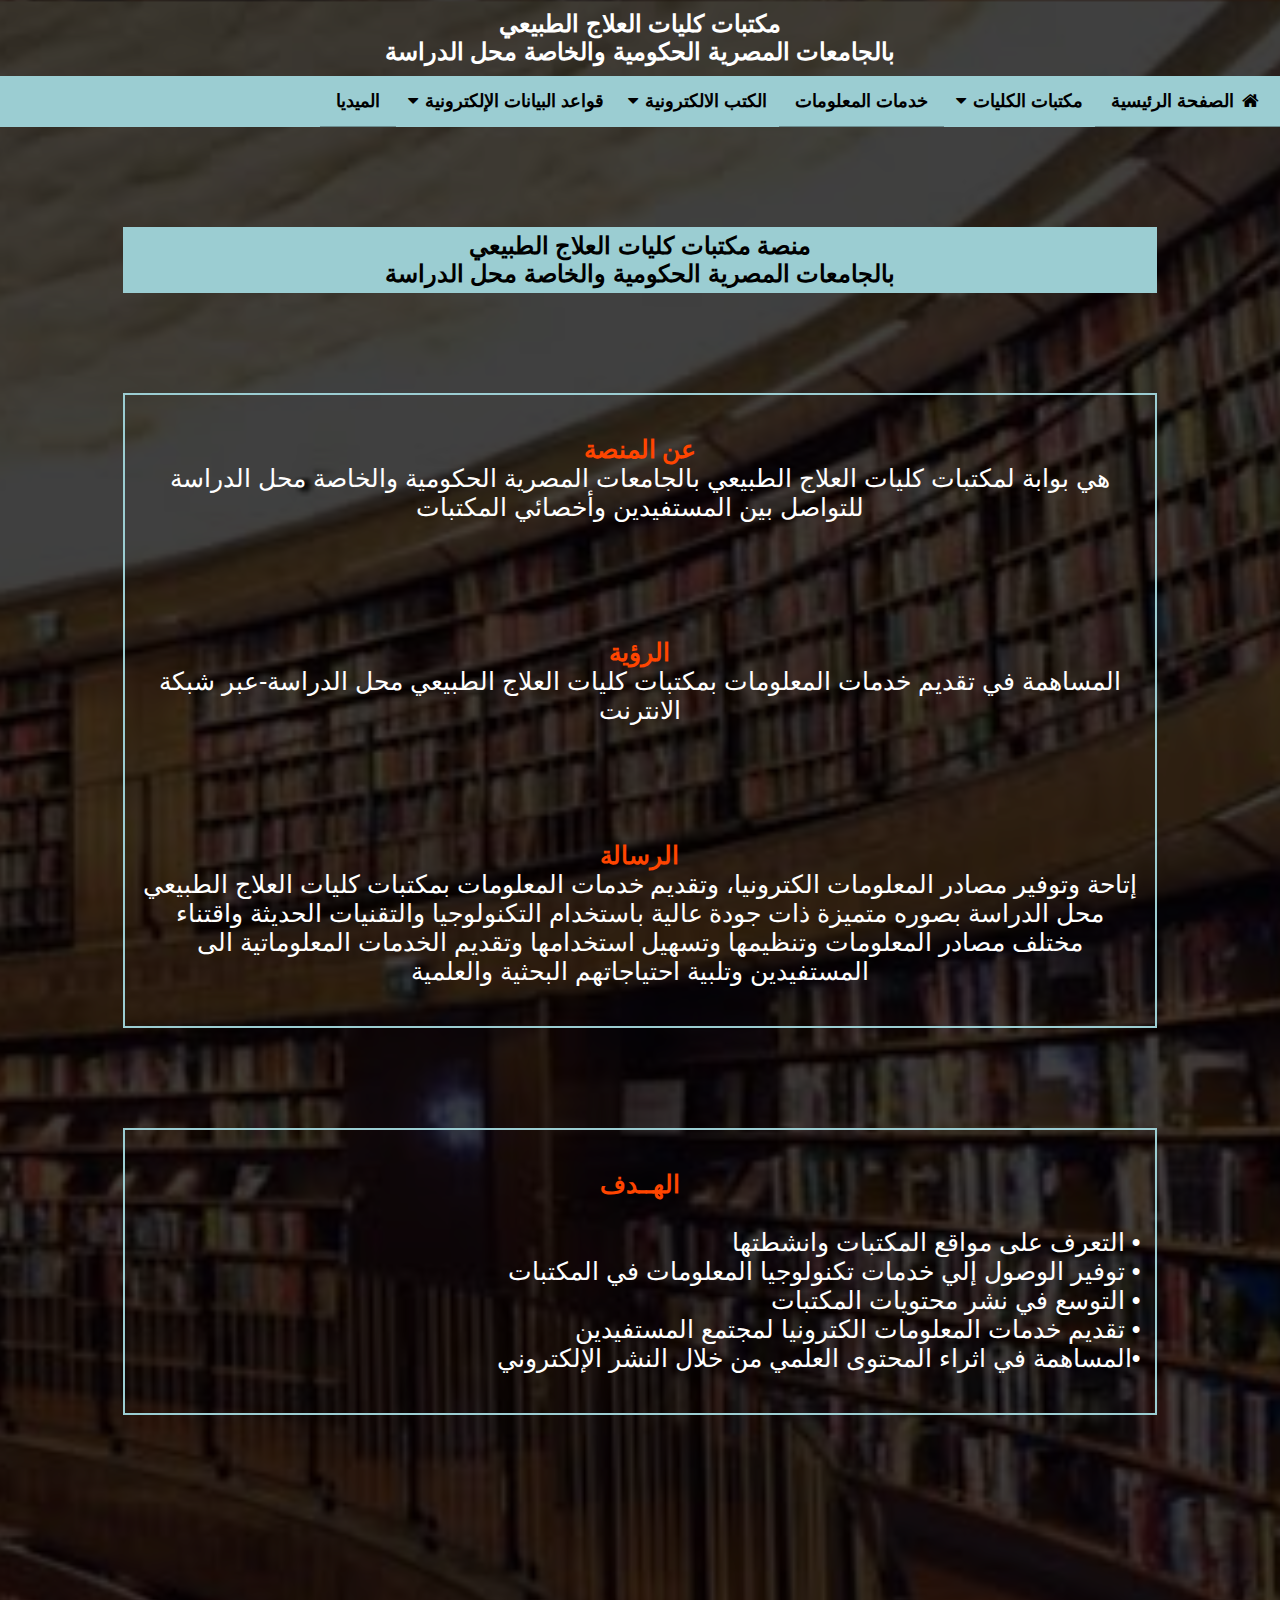
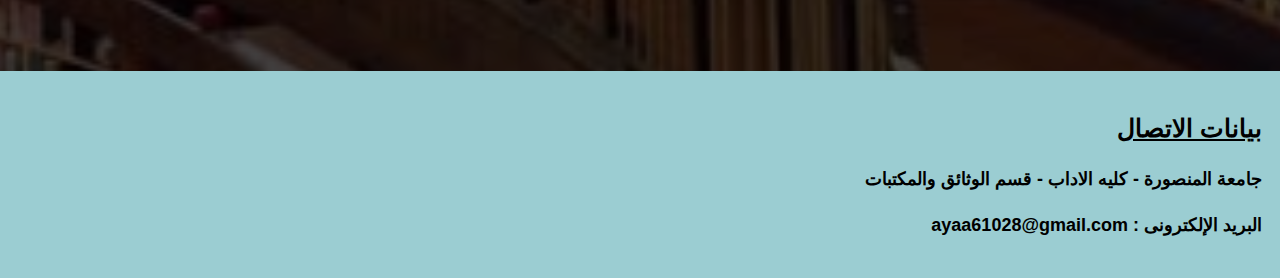
==== index.html @ 5f1841b7 "Add files via upload" ====
<!DOCTYPE html>
<html>
<head>
<meta charset="utf-8">
<meta name="viewport" content="width=device-width, initial-scale=1">
<title>Master Home</title>
<link rel="stylesheet" href="https://cdnjs.cloudflare.com/ajax/libs/font-awesome/4.7.0/css/font-awesome.min.css">
<link rel="stylesheet" href="https://cdnjs.cloudflare.com/ajax/libs/font-awesome/4.7.0/css/font-awesome.min.css">
<link rel="stylesheet" href="css/masterHome.css">
</head>



<body>



     


   
  
       <!--   bar 1  -->

       <center>
        <h2 class="msg_title">    مكتبات كليات العلاج الطبيعي 
            <br>
                بالجامعات المصرية الحكومية والخاصة محل الدراسة        </h2>
    </center>







         <!-- links icon bar  -->

         <div class="topnav" id="myTopnav">

          <a href="index.html" class="active"> الصفحة الرئيسية  <i class="fa fa-fw fa-home"></i> </a>


          
          <div class="dropdown">
            <button class="dropbtn">  <i class="fa fa-caret-down"></i> مكتبات الكليات
            </button>
            <div class="dropdown-content">
            <a href="http://lib.pt.cu.edu.eg/"> جامعة القاهرة   </a> 
            <a href="https://www.bsu.edu.eg/Content.aspx?section_id=4519&cat_id=22"> جامعة بنى سويف   </a> 
            <a href="https://kfs.edu.eg/pt/displaytopic.aspx?topic=58027"> جامعة كفرالشيخ   </a> 
            <a href="https://fpt.bu.edu.eg/index.php/library"> جامعة بنها   </a> 
            <a href="http://library.must.edu.eg/"> جامعة مصر للعلوم والتكنولوجيا   </a> 
            <a href="https://www.pua.edu.eg/%D9%83%D9%84%D9%8A%D8%A9-%D8%A7%D9%84%D8%B9%D9%84%D8%A7%D8%AC-%D8%A7%D9%84%D8%B7%D8%A8%D9%8A%D8%B9%D9%89/?lang=ar"> جامعة فاروس   </a> 
            <a href="https://physicaltherapy.deltauniv.edu.eg/AR/Page/library/index"> جامعة الدلتا للعلوم والتكنولوجيا   </a>
            <a href="https://www.dbse.co/universities/80542"> جامعة حورس   </a> 
            </div>
        </div>



          

        <a href="master2.html" class="active">   خدمات المعلومات   </a>

            



            <div class="dropdown">
                <button class="dropbtn">  <i class="fa fa-caret-down"></i>   الكتب الالكترونية
                </button>
                <div class="dropdown-content">
                <a href="http://mustopac.must.edu.eg/cgi-bin/koha/opac-detail.pl?biblionumber=30494&query_desc=kw%2Cwrdl%3A%20%D8%A7%D9%84%D8%B9%D9%84%D8%A7%D8%AC%20%D8%A7%D9%84%D8%B7%D8%A8%D9%8A%D8%B9%D9%89"> جامعة مصر </a> 
                <a href="http://www.eulc.edu.eg/eulc_v5/libraries/Start.aspx?fn=DrawInterFace&ScopeID=1.4.9"> إتحاد المكتبات  </a> 
                <a href="https://www.noor-book.com/en/"> مكتبة نور  </a> 
                </div>
            </div>


   




            <div class="dropdown">
              <button class="dropbtn">  <i class="fa fa-caret-down"></i>    قواعد البيانات الإلكترونية
              </button>
              <div class="dropdown-content">
              <a href="https://www.ekb.eg/ar/home"> بنك المعرفة المصرى  </a> 
              <a href="http://www.eulc.edu.eg/eulc_v5/libraries/Start.aspx?fn=DrawInterFace&ScopeID=1.4.9">  اتحاد المكتبات </a> 
              </div>
          </div>





            <a href="master3.html" class="active">  الميديا  </a>

  
        
  
          
  
  
  
          <a href="javascript:void(0);" style="font-size:15px;" class="icon" onclick="myFunction()">&#9776;</a>
  
      </div>
  
  
  
  
  
  
  
  

    


       <!-- content  -->




        <h2 class="solid"> <b>  منصة مكتبات كليات العلاج الطبيعي 
          <br>
          بالجامعات المصرية الحكومية والخاصة محل الدراسة  </b> </h2>




      


       <div class="page_contain">
        <p>
           <center>
          <span class="spn_orange"><b>عن المنصة </b></span>

          <br>
            هي بوابة لمكتبات كليات العلاج الطبيعي 
            بالجامعات المصرية الحكومية والخاصة محل الدراسة للتواصل بين المستفيدين وأخصائي المكتبات  
          </center>
                 
         <br><br><br><br>


          <center>
            <span class="spn_orange"><b>الرؤية</b></span>
          <br>
          المساهمة في تقديم خدمات المعلومات بمكتبات كليات العلاج الطبيعي محل الدراسة-عبر شبكة الانترنت
          </center>

          <br><br><br><br>
          <center>
            <span class="spn_orange"><b>الرسالة</b></span>
            <br>
            إتاحة وتوفير مصادر المعلومات الكترونيا، وتقديم خدمات المعلومات بمكتبات كليات  العلاج الطبيعي محل الدراسة بصوره متميزة ذات جودة عالية باستخدام التكنولوجيا والتقنيات الحديثة واقتناء مختلف مصادر المعلومات وتنظيمها وتسهيل استخدامها وتقديم الخدمات المعلوماتية الى المستفيدين وتلبية احتياجاتهم البحثية والعلمية
          </center>
          
          
          </p>
        </div>


        <div class="page_contain">
          <p>
        
            <center>
              <span class="spn_orange"><b>   الهــدف </b></span>
            </center>
  
              <br>
              التعرف على مواقع المكتبات وانشطتها •  <br>
              توفير الوصول إلي خدمات تكنولوجيا المعلومات في المكتبات • <br>
              التوسع في نشر محتويات المكتبات • <br>
              تقديم خدمات المعلومات الكترونيا لمجتمع المستفيدين • <br>
              المساهمة في اثراء المحتوى العلمي من خلال النشر الإلكتروني•
            
        
            </p>
          </div>
  







    


    <script>
        function myFunction() {
        var x = document.getElementById("myTopnav");
        if (x.className === "topnav") {
            x.className += " responsive";
        } else {
            x.className = "topnav";
        }
        }
    </script>








            <!-- second dropdown script -->


            <script>
              var dropdown = document.getElementsByClassName("dropdown-btn");
              var i;
              
              for (i = 0; i < dropdown.length; i++) {
                dropdown[i].addEventListener("click", function() {
                  this.classList.toggle("active");
                  var dropdownContent = this.nextElementSibling;
                  if (dropdownContent.style.display === "block") {
                    dropdownContent.style.display = "none";
                  } else {
                    dropdownContent.style.display = "block";
                  }
                });
              }
          </script>
      
      
      
       
      
      
      
      
      
      
      
      
          <footer>
              <div class="row primary">


<div style="float: right; text-align: right;">
              
  <h3> <u> بيانات الاتصال</u></h3>

  <h4>جامعة المنصورة - كليه الاداب - قسم الوثائق والمكتبات</h4>
  <h4> ayaa61028@gmail.com : البريد الإلكترونى </h4>

</div>
      

      
      
          </footer>
      
      
      
      </body>
      </html>
---- css/masterHome.css ----
body {
  margin: 0;
  font-family: Arial;
  background-image: linear-gradient(rgba(0,0,0,0.75),rgba(0,0,0,0.75)),url(../images/test_lib.jpeg);
  background-size: cover;
  background-position: center;
}







      /* nav bar 1  */

      .navbar1 {
        height: 9vh;
        background: #fff;
        margin: auto;
        padding: 15px;
        display: flex;
        align-items: center;
        justify-content: space-between;
    }

      .msg_title{
        margin: 10px;
        text-align: center;
        color: white;
      }


      .logo1 {
        max-height: 80px;
        max-width: 100%;
        vertical-align: middle;
        margin: 0 15px;
    }



    




.topnav {
  overflow: hidden;
  background-color: #9BCDD2;
}

.topnav a {
  float: right;
  display: block;
  color: black;
  text-align: center;
  padding: 14px 16px;
  text-decoration: none;
  font-size: 18px;
  font-weight: 600;
}
/* 
.active {
  background-color: black;
} */

.topnav .icon {
  display: none;
}


.dropdown {
  float: right;
  overflow: hidden;
}

.dropdown .dropbtn {
  font-size: 18px;   
  font-weight: 600; 
  border: none;
  outline: none;
  color: black;
  padding: 14px 12px;
  background-color: inherit;
  font-family: inherit;
  margin: 0;
}



.dropdown-content {
  display: none;
  position: absolute;
  background-color: #9BCDD2;
  min-width: 250px;
  box-shadow: 0px 8px 16px 0px rgba(0,0,0,0.2);
  z-index: 1;
}




.dropdown-content a {
  float: none;
  color: black;
  padding: 12px 16px;
  text-decoration: none;
  display: block;
  text-align: right;
}

.outside_list{
  right: 50px;
}


.wide_list1 , .wide_list2{
  display: inline-block;
  margin-inline: 10px;
  float: right;
}

.list_title{
  text-align: right;
  color: orangered;
}

.topnav a:hover, .dropdown:hover .dropbtn  ,  .dropdown-content a:hover  {
  color: orangered;
}




.dropdown:hover .dropdown-content {
  display: block;
}




.topnav input[type=text] {
    float: right;
    padding: 6px;
    margin-top: 8px;
    margin-right: 16px;
    border: none;
    font-size: 17px;
}





.fa-angle-right {
  float: right;
}

.down {
  float: right;
}


.fa {
  margin-right: 2px;
}





.topnav a {
  border-bottom: 1px solid rgba(0, 0, 0, 0.3);
}


.mysecond_dropdown a {
  text-align: center;
  background-color: powderblue;
  color: black;
}


.mysecond_dropdown a:hover {
  color: orangered;
}



.dropdown-container {
  display: none;
}












 /*  content  */


 a.no_data{
  color: #9BCDD2
 }

 .qr_logo{
  width: 60%;
  height: 80%;
 }

 .solid {
  border-style: solid white;
  background-color: #9BCDD2;
  width: 80%;
  text-align: center;
  padding: 5px;
  color: black;
  margin: 100px auto;
}



.solidd{
  border-style: solid #9BCDD2;
  background-color: #9BCDD2;
  width: 80%;
  text-align: center;
  padding: 5px;
  color: white;
  margin: 20px auto;
}



.solidd2{
  text-align: left;
}



.page_contain , .page_contain2{
  border: 2px solid #9BCDD2;
  width: 78.2%;
  padding: 15px;
  color: white;
  font-size: 25px;
  text-align: right;
  margin: 10px auto 100px auto;
}



.page_contain2 li{
  list-style: none;
}



.contain_link{
  border: 2px solid powderblue;
  background-color: powderblue;
  padding: 5px;
  text-align: left;
  margin: 10px;
  }




.contain_link_center{
  border: 2px solid powderblue;
  background-color: powderblue;
  padding: 5px;
  text-align: center;
  margin: 10px;
  }




.contain_tab{
  margin-right: 60px;
}




.contain_tab2 li{
  margin-left: 30px;
  list-style: none;
}



.hplink a{
  color: blue;
}


.spn_orange{
  color: orangered;
}


.caption_image {
  width: 60%;
  height: 450px;
  display: block;
  margin: 50px auto 10px auto;
}

.caption_photo{
 border-style: solid powderblue;
 background-color: powderblue;
 width: 60%;
 text-align: center;
 padding: 5px;
 color: black;
 margin: 10px auto 50px auto;
}


.dr_image img {
  width: 400px;
  height: 400px;
  display: block;
  margin: 50px auto;
 }





 .PEO_image img {
  width: 750px;
  height: 450px;
  display: block;
  margin: 50px auto;
 }




 .curr_image img {
  width: 90%;
  height: auto;
  display: block;
  margin: 50px auto;
 }





 
  
.training_image img {
  width: 500px;
  height: 450px;
  display: block;
  margin: 50px auto;
 }

 
 .training2_image img {
  width: 250px;
  height: 250px;
 }
 
 


.photo-table{
  width: 50%;
  margin: 10px auto;
}

.photo-table , .photo-table td {
  border:none;
  padding: 25px;
}










 
figure {
  border: 1px #cccccc solid;
  padding: 4px;
  margin:0px auto 80px auto;
  width: 50%;
}

.fig_img {
  width: 100%;
}

figcaption {
  color: black;
  background-color: gray;
  font-style: italic;
  padding: 2px;
  text-align: center;
}










  

/* <!-- image slider  --> */

        
.all_photos_labs img{
  width: 800px;
  height: 600px;
  margin: 0 100px;
}

.all_photos_labs {
margin: 80px 0px;
}

.mySlides , .mySlides2 , .mySlides3 , .mySlides4 ,
.mySlides5 , .mySlides6 , .mySlides7 , .mySlides8   {
  display: none;
}

img {
  vertical-align: middle
}


/* Slideshow container */
.slideshow-container , .slideshow-container2 , .slideshow-container3 ,
.slideshow-container4 , .slideshow-container5 , .slideshow-container6 ,
.slideshow-container7 , .slideshow-container8 {
  max-width: 1000px;
  position: relative;
  margin: auto;
}

/* Caption text */
.text , .text2 , .text3 , .text4 , .text5 ,
.text6 , .text7 , .text8 {
  color: #f2f2f2;
  font-size: 15px;
  padding: 8px 12px;
  position: absolute;
  bottom: 8px;
  width: 100%;
  text-align: center;
}



/* The dots/bullets/indicators */
.dot , .dot2 , .dot3 , .dot4 , .dot5 , .dot6 , .dot7 , .dot8 {
  height: 15px;
  width: 15px;
  margin: 0 2px;
  background-color: #bbb;
  border-radius: 50%;
  display: inline-block;
  transition: background-color 0.6s ease;

}

.active1 , .active2 , .active3 , .active4 , .active5 , 
.active6 , .active7 , .active8 {
  background-color: #9BCDD2;
}

/* Fading animation */
.fade {
  animation-name: fade;
  animation-duration: 1.5s;
}

@keyframes fade {
  from {opacity: .4} 
  to {opacity: 1}
}

/* On smaller screens, decrease text size */
@media only screen and (max-width: 300px) {
  .text {font-size: 11px}
}



/* <!-- image slider  -->  */












/* image slider 2  */

.mysec_all_photos_labs img{
  width: 100%;
}

.mysec_all_photos_labs {
margin: 50px 0px;
}



.mysec_mySlides {display: none}
img {vertical-align: middle;}

/* Slideshow container */
.mysec_slideshow-container {
  max-width: 1000px;
  position: relative;
  margin: auto;
}

/* Next & previous buttons */
.prev, .next {
  cursor: pointer;
  position: absolute;
  top: 50%;
  width: auto;
  padding: 16px;
  margin-top: -22px;
  color: white;
  font-weight: bold;
  font-size: 18px;
  transition: 0.6s ease;
  border-radius: 0 3px 3px 0;
  user-select: none;
}

/* Position the "next button" to the right */
.next {
  right: 0;
  border-radius: 3px 0 0 3px;
}

/* On hover, add a black background color with a little bit see-through */
.prev:hover, .next:hover {
  background-color: rgba(0,0,0,0.8);
}

/* Caption text */
.mysec_text {
  color: #f2f2f2;
  font-size: 15px;
  padding: 8px 12px;
  position: absolute;
  bottom: 8px;
  width: 100%;
  text-align: center;
}


/* The dots/bullets/indicators */
.mysec_dot {
  cursor: pointer;
  height: 15px;
  width: 15px;
  margin: 0 2px;
  background-color: #bbb;
  border-radius: 50%;
  display: inline-block;
  transition: background-color 0.6s ease;
}

.mysec_active, .mysec_dot:hover {
  background-color: #717171;
}

/* Fading animation */
.mysec_fade {
  animation-name: fade;
  animation-duration: 1.5s;
}

@keyframes mysec_fade {
  from {opacity: .4} 
  to {opacity: 1}
}

/* On smaller screens, decrease text size */
@media only screen and (max-width: 300px) {
  .prev, .next,.mysec_text {font-size: 11px}
}





/* image slider 2  */







 

/* tables */

/* curr tables  */


table{
  width: 95%;
  margin: 100px 30px;
}

table , th , td {
  border: 2px solid black;
  padding: 5px;
  text-align: center;
  border-collapse: collapse;
  
}


tr:nth-child(even) {
  background-color: powderblue;
}






.sos_table{
  width: 75%;
  margin: 100px auto;
}

.sos_table , .sos_table th , .sos_table td {
  border: 2px solid black;
  padding: 35px;
  text-align:center;
  border-collapse: collapse;
}







.any_table  {
  width: 80.7%;
  margin: 50px auto;
}

.any_table , .any_table th , .any_table td {
  border: 2px solid black;
  padding: 5px;
  text-align: center;
  border-collapse: collapse;
  
}






/* content  */






footer {
  background-color: #9BCDD2;
  color: black;
  font-size: 18px;
  margin-top: 20%;
}
footer * {
  font-family: "Poppins", sans-serif;
  box-sizing: border-box;
  border: none;
  outline: none;
}
.row {
  padding: 1em 1em;
}
.row.primary {
  display: grid;
  /* grid-template-columns: 2fr 1fr 1fr 2fr; */
  align-items: stretch;
}
.column {
  width: 100%;
  display: flex;
  flex-direction: column;
  padding: 0 2em;
  min-height: 15em;
  text-align: right;
  float: right;
}

h3 {
  width: 100%;
  color: black;
  font-size: 1.4em;
  white-space: nowrap;
}
ul {
  list-style: none;
  display: flex;
  flex-direction: column;
  padding: 0;
  margin: 0;
}
li:not(:first-child) {
  margin-top: 0.8em;
}
ul li a {
  /* color: #a7a7a7; */
  color: white;
  text-decoration: none;
}
ul li a:hover {
  /* color: #2a8ded; */
  color: cyan;
}
.about h4 {
  margin: 5px;
  margin-right: 20px ;
}
.about p {
  text-align: justify;
  line-height: 2;
  margin: 0;


}
input,
button {
  font-size: 1em;
  padding: 1em;
  width: 100%;
  border-radius: 5px;
  margin-bottom: 5px;
}
button {
  background-color: #c7940a;
  color: #ffffff;
}
div.social {
  display: flex;
  justify-content: space-around;
  font-size: 2.4em;
  flex-direction: row;
  margin-top: 0.5em;
}
.social i {
  color: #bac6d9;
}

.copyright {
  padding: 0.3em 1em;
  background-color: #9BCDD2;
  color: black;
}

.footer-menu{
  float: left;
  margin-top: 10px;
}

.footer-menu a{
  color: #cfd2d6;
  padding: 6px;
  text-decoration: none;
}
.footer-menu a:hover{
  color: #27bcda;
}
.copyright p {
  font-size: 0.9em;
  /* text-align: right; */
  text-align: center;
}


.wide_footer{
  width: 270px;
}


.about{
  padding: 0px;
  width: 400px;
}






@media screen and (max-width: 850px) {
  .row.primary {
    grid-template-columns: 1fr;
  }

}






        /* media  */





@media screen and (max-width: 600px) {

 
  .navbar1 {
    height: 25vh;
  }
  .topnav a:not(:first-child), .dropdown .dropbtn {
    display: none;
  }
  .topnav a.icon {
    float: right;
    display: block;
  }



  .topnav.responsive {position: relative;}
  .topnav.responsive .icon {
    position: absolute;
    right: 0;
    top: 0;
  }
  .topnav.responsive a {
    float: none;
    display: block;
    text-align: left;
  }
  .topnav.responsive .dropdown {float: none;}
  .topnav.responsive .dropdown-content {position: relative;}
  .topnav.responsive .dropdown .dropbtn {
    display: block;
    width: 100%;
    text-align: left;
  }



  
.dropdown-content {
  background-color: powderblue;
}


.dropdown-content a {
  color: black;
}

.dropdown-content a:hover  {
  color: orangered;
}





a.no_data{
  color: powderblue
 }


/* page content  */
  




.solid {
  margin-top: 100px;
}





.solidd{
  margin-top: 100px;
}



.page_contain{
  margin-top: 1px;
  width: 75%;
}




.dr_image img {
  width: 300px;
  height: 300px;
 }



 

.PEO_image img {
  width: 350px;
  height: 350px;
 }



 

 

 

figure {
  width: 80%;
}

.fig_img {
  width: 100%;
}




/* table photo coop training */


photo-table{
  width: auto;
}

.photo-table td{
  display: block;
}


.training_image img {
  width: 95%;
  margin: auto;
 }

 .train_image img{
  width: 95%;
  margin: auto;
 }




/* image slider  */

.all_photos_labs img{
  width: 80%;
  height: 400px;
  margin: 0 30px;
}

.text , .text2 , .text3 , .text4 , .text5 ,
    .text6 , .text7 , .text8 {
      width: 80%;
      margin: 0 20px;
    }








 /* tables */

 .sos_table{
  width: 95%;
 }








.outside_list{
  right: 0px;
}




footer{
  margin-top: 50%;
}


}
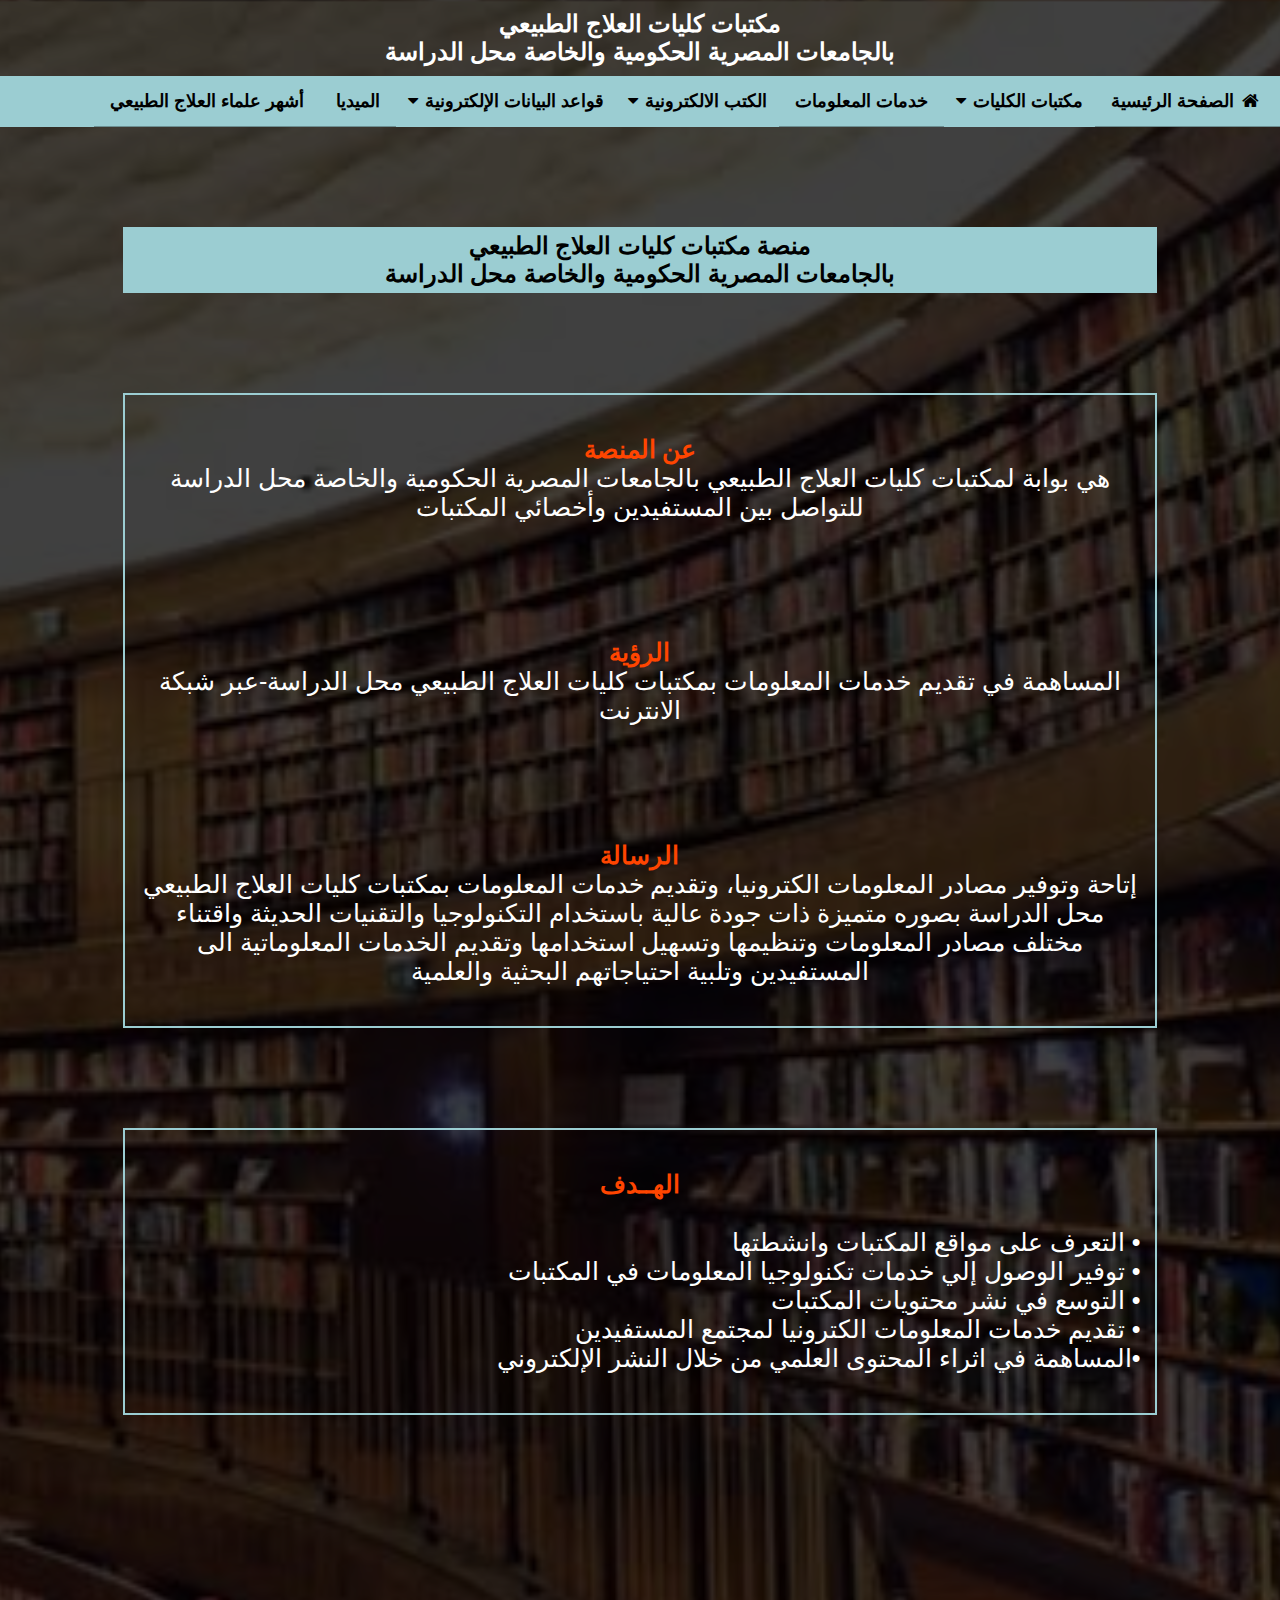
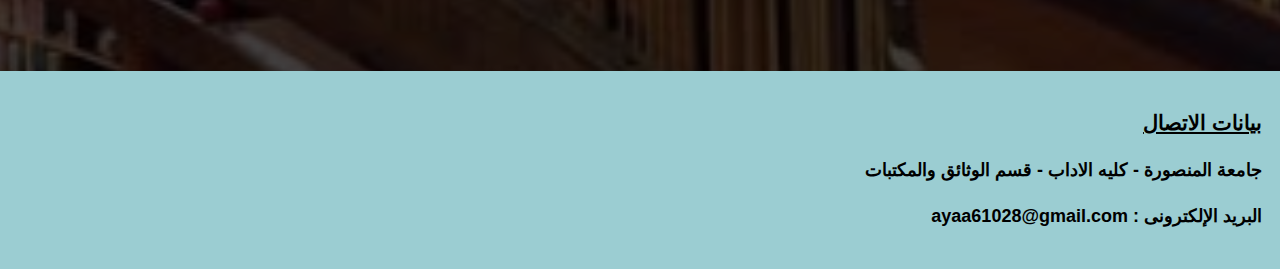
==== commit 7f7da609: "Add files via upload" ====
--- a/index.html
+++ b/index.html
@@ -4,7 +4,6 @@
 <meta charset="utf-8">
 <meta name="viewport" content="width=device-width, initial-scale=1">
 <title>Master Home</title>
-<link rel="stylesheet" href="https://cdnjs.cloudflare.com/ajax/libs/font-awesome/4.7.0/css/font-awesome.min.css">
 <link rel="stylesheet" href="https://cdnjs.cloudflare.com/ajax/libs/font-awesome/4.7.0/css/font-awesome.min.css">
 <link rel="stylesheet" href="css/masterHome.css">
 </head>
@@ -100,7 +99,7 @@
 
   
         
-  
+            <a href="master4.html" class="active">  أشهر علماء العلاج الطبيعي  </a>
           
   
   
--- a/css/masterHome.css
+++ b/css/masterHome.css
@@ -13,19 +13,6 @@
 
 
 
-
-      /* nav bar 1  */
-
-      .navbar1 {
-        height: 9vh;
-        background: #fff;
-        margin: auto;
-        padding: 15px;
-        display: flex;
-        align-items: center;
-        justify-content: space-between;
-    }
-
       .msg_title{
         margin: 10px;
         text-align: center;
@@ -33,14 +20,7 @@
       }
 
 
-      .logo1 {
-        max-height: 80px;
-        max-width: 100%;
-        vertical-align: middle;
-        margin: 0 15px;
-    }
-
-
+    
 
     
 
@@ -62,10 +42,6 @@
   font-size: 18px;
   font-weight: 600;
 }
-/* 
-.active {
-  background-color: black;
-} */
 
 .topnav .icon {
   display: none;
@@ -208,15 +184,6 @@
  /*  content  */
 
 
- a.no_data{
-  color: #9BCDD2
- }
-
- .qr_logo{
-  width: 60%;
-  height: 80%;
- }
-
  .solid {
   border-style: solid white;
   background-color: #9BCDD2;
@@ -229,25 +196,9 @@
 
 
 
-.solidd{
-  border-style: solid #9BCDD2;
-  background-color: #9BCDD2;
-  width: 80%;
-  text-align: center;
-  padding: 5px;
-  color: white;
-  margin: 20px auto;
-}
-
-
-
-.solidd2{
-  text-align: left;
-}
-
-
-
-.page_contain , .page_contain2{
+
+
+.page_contain {
   border: 2px solid #9BCDD2;
   width: 78.2%;
   padding: 15px;
@@ -259,437 +210,10 @@
 
 
 
-.page_contain2 li{
-  list-style: none;
-}
-
-
-
-.contain_link{
-  border: 2px solid powderblue;
-  background-color: powderblue;
-  padding: 5px;
-  text-align: left;
-  margin: 10px;
-  }
-
-
-
-
-.contain_link_center{
-  border: 2px solid powderblue;
-  background-color: powderblue;
-  padding: 5px;
-  text-align: center;
-  margin: 10px;
-  }
-
-
-
-
-.contain_tab{
-  margin-right: 60px;
-}
-
-
-
-
-.contain_tab2 li{
-  margin-left: 30px;
-  list-style: none;
-}
-
-
-
-.hplink a{
-  color: blue;
-}
-
 
 .spn_orange{
   color: orangered;
 }
-
-
-.caption_image {
-  width: 60%;
-  height: 450px;
-  display: block;
-  margin: 50px auto 10px auto;
-}
-
-.caption_photo{
- border-style: solid powderblue;
- background-color: powderblue;
- width: 60%;
- text-align: center;
- padding: 5px;
- color: black;
- margin: 10px auto 50px auto;
-}
-
-
-.dr_image img {
-  width: 400px;
-  height: 400px;
-  display: block;
-  margin: 50px auto;
- }
-
-
-
-
-
- .PEO_image img {
-  width: 750px;
-  height: 450px;
-  display: block;
-  margin: 50px auto;
- }
-
-
-
-
- .curr_image img {
-  width: 90%;
-  height: auto;
-  display: block;
-  margin: 50px auto;
- }
-
-
-
-
-
- 
-  
-.training_image img {
-  width: 500px;
-  height: 450px;
-  display: block;
-  margin: 50px auto;
- }
-
- 
- .training2_image img {
-  width: 250px;
-  height: 250px;
- }
- 
- 
-
-
-.photo-table{
-  width: 50%;
-  margin: 10px auto;
-}
-
-.photo-table , .photo-table td {
-  border:none;
-  padding: 25px;
-}
-
-
-
-
-
-
-
-
-
-
- 
-figure {
-  border: 1px #cccccc solid;
-  padding: 4px;
-  margin:0px auto 80px auto;
-  width: 50%;
-}
-
-.fig_img {
-  width: 100%;
-}
-
-figcaption {
-  color: black;
-  background-color: gray;
-  font-style: italic;
-  padding: 2px;
-  text-align: center;
-}
-
-
-
-
-
-
-
-
-
-
-  
-
-/* <!-- image slider  --> */
-
-        
-.all_photos_labs img{
-  width: 800px;
-  height: 600px;
-  margin: 0 100px;
-}
-
-.all_photos_labs {
-margin: 80px 0px;
-}
-
-.mySlides , .mySlides2 , .mySlides3 , .mySlides4 ,
-.mySlides5 , .mySlides6 , .mySlides7 , .mySlides8   {
-  display: none;
-}
-
-img {
-  vertical-align: middle
-}
-
-
-/* Slideshow container */
-.slideshow-container , .slideshow-container2 , .slideshow-container3 ,
-.slideshow-container4 , .slideshow-container5 , .slideshow-container6 ,
-.slideshow-container7 , .slideshow-container8 {
-  max-width: 1000px;
-  position: relative;
-  margin: auto;
-}
-
-/* Caption text */
-.text , .text2 , .text3 , .text4 , .text5 ,
-.text6 , .text7 , .text8 {
-  color: #f2f2f2;
-  font-size: 15px;
-  padding: 8px 12px;
-  position: absolute;
-  bottom: 8px;
-  width: 100%;
-  text-align: center;
-}
-
-
-
-/* The dots/bullets/indicators */
-.dot , .dot2 , .dot3 , .dot4 , .dot5 , .dot6 , .dot7 , .dot8 {
-  height: 15px;
-  width: 15px;
-  margin: 0 2px;
-  background-color: #bbb;
-  border-radius: 50%;
-  display: inline-block;
-  transition: background-color 0.6s ease;
-
-}
-
-.active1 , .active2 , .active3 , .active4 , .active5 , 
-.active6 , .active7 , .active8 {
-  background-color: #9BCDD2;
-}
-
-/* Fading animation */
-.fade {
-  animation-name: fade;
-  animation-duration: 1.5s;
-}
-
-@keyframes fade {
-  from {opacity: .4} 
-  to {opacity: 1}
-}
-
-/* On smaller screens, decrease text size */
-@media only screen and (max-width: 300px) {
-  .text {font-size: 11px}
-}
-
-
-
-/* <!-- image slider  -->  */
-
-
-
-
-
-
-
-
-
-
-
-
-/* image slider 2  */
-
-.mysec_all_photos_labs img{
-  width: 100%;
-}
-
-.mysec_all_photos_labs {
-margin: 50px 0px;
-}
-
-
-
-.mysec_mySlides {display: none}
-img {vertical-align: middle;}
-
-/* Slideshow container */
-.mysec_slideshow-container {
-  max-width: 1000px;
-  position: relative;
-  margin: auto;
-}
-
-/* Next & previous buttons */
-.prev, .next {
-  cursor: pointer;
-  position: absolute;
-  top: 50%;
-  width: auto;
-  padding: 16px;
-  margin-top: -22px;
-  color: white;
-  font-weight: bold;
-  font-size: 18px;
-  transition: 0.6s ease;
-  border-radius: 0 3px 3px 0;
-  user-select: none;
-}
-
-/* Position the "next button" to the right */
-.next {
-  right: 0;
-  border-radius: 3px 0 0 3px;
-}
-
-/* On hover, add a black background color with a little bit see-through */
-.prev:hover, .next:hover {
-  background-color: rgba(0,0,0,0.8);
-}
-
-/* Caption text */
-.mysec_text {
-  color: #f2f2f2;
-  font-size: 15px;
-  padding: 8px 12px;
-  position: absolute;
-  bottom: 8px;
-  width: 100%;
-  text-align: center;
-}
-
-
-/* The dots/bullets/indicators */
-.mysec_dot {
-  cursor: pointer;
-  height: 15px;
-  width: 15px;
-  margin: 0 2px;
-  background-color: #bbb;
-  border-radius: 50%;
-  display: inline-block;
-  transition: background-color 0.6s ease;
-}
-
-.mysec_active, .mysec_dot:hover {
-  background-color: #717171;
-}
-
-/* Fading animation */
-.mysec_fade {
-  animation-name: fade;
-  animation-duration: 1.5s;
-}
-
-@keyframes mysec_fade {
-  from {opacity: .4} 
-  to {opacity: 1}
-}
-
-/* On smaller screens, decrease text size */
-@media only screen and (max-width: 300px) {
-  .prev, .next,.mysec_text {font-size: 11px}
-}
-
-
-
-
-
-/* image slider 2  */
-
-
-
-
-
-
-
- 
-
-/* tables */
-
-/* curr tables  */
-
-
-table{
-  width: 95%;
-  margin: 100px 30px;
-}
-
-table , th , td {
-  border: 2px solid black;
-  padding: 5px;
-  text-align: center;
-  border-collapse: collapse;
-  
-}
-
-
-tr:nth-child(even) {
-  background-color: powderblue;
-}
-
-
-
-
-
-
-.sos_table{
-  width: 75%;
-  margin: 100px auto;
-}
-
-.sos_table , .sos_table th , .sos_table td {
-  border: 2px solid black;
-  padding: 35px;
-  text-align:center;
-  border-collapse: collapse;
-}
-
-
-
-
-
-
-
-.any_table  {
-  width: 80.7%;
-  margin: 50px auto;
-}
-
-.any_table , .any_table th , .any_table td {
-  border: 2px solid black;
-  padding: 5px;
-  text-align: center;
-  border-collapse: collapse;
-  
-}
-
-
 
 
 
@@ -721,110 +245,8 @@
   /* grid-template-columns: 2fr 1fr 1fr 2fr; */
   align-items: stretch;
 }
-.column {
-  width: 100%;
-  display: flex;
-  flex-direction: column;
-  padding: 0 2em;
-  min-height: 15em;
-  text-align: right;
-  float: right;
-}
-
-h3 {
-  width: 100%;
-  color: black;
-  font-size: 1.4em;
-  white-space: nowrap;
-}
-ul {
-  list-style: none;
-  display: flex;
-  flex-direction: column;
-  padding: 0;
-  margin: 0;
-}
-li:not(:first-child) {
-  margin-top: 0.8em;
-}
-ul li a {
-  /* color: #a7a7a7; */
-  color: white;
-  text-decoration: none;
-}
-ul li a:hover {
-  /* color: #2a8ded; */
-  color: cyan;
-}
-.about h4 {
-  margin: 5px;
-  margin-right: 20px ;
-}
-.about p {
-  text-align: justify;
-  line-height: 2;
-  margin: 0;
-
-
-}
-input,
-button {
-  font-size: 1em;
-  padding: 1em;
-  width: 100%;
-  border-radius: 5px;
-  margin-bottom: 5px;
-}
-button {
-  background-color: #c7940a;
-  color: #ffffff;
-}
-div.social {
-  display: flex;
-  justify-content: space-around;
-  font-size: 2.4em;
-  flex-direction: row;
-  margin-top: 0.5em;
-}
-.social i {
-  color: #bac6d9;
-}
-
-.copyright {
-  padding: 0.3em 1em;
-  background-color: #9BCDD2;
-  color: black;
-}
-
-.footer-menu{
-  float: left;
-  margin-top: 10px;
-}
-
-.footer-menu a{
-  color: #cfd2d6;
-  padding: 6px;
-  text-decoration: none;
-}
-.footer-menu a:hover{
-  color: #27bcda;
-}
-.copyright p {
-  font-size: 0.9em;
-  /* text-align: right; */
-  text-align: center;
-}
-
-
-.wide_footer{
-  width: 270px;
-}
-
-
-.about{
-  padding: 0px;
-  width: 400px;
-}
+
+
 
 
 
@@ -852,9 +274,6 @@
 @media screen and (max-width: 600px) {
 
  
-  .navbar1 {
-    height: 25vh;
-  }
   .topnav a:not(:first-child), .dropdown .dropbtn {
     display: none;
   }
@@ -904,11 +323,6 @@
 
 
 
-a.no_data{
-  color: powderblue
- }
-
-
 /* page content  */
   
 
@@ -916,14 +330,6 @@
 
 
 .solid {
-  margin-top: 100px;
-}
-
-
-
-
-
-.solidd{
   margin-top: 100px;
 }
 
@@ -936,99 +342,6 @@
 
 
 
-
-.dr_image img {
-  width: 300px;
-  height: 300px;
- }
-
-
-
- 
-
-.PEO_image img {
-  width: 350px;
-  height: 350px;
- }
-
-
-
- 
-
- 
-
- 
-
-figure {
-  width: 80%;
-}
-
-.fig_img {
-  width: 100%;
-}
-
-
-
-
-/* table photo coop training */
-
-
-photo-table{
-  width: auto;
-}
-
-.photo-table td{
-  display: block;
-}
-
-
-.training_image img {
-  width: 95%;
-  margin: auto;
- }
-
- .train_image img{
-  width: 95%;
-  margin: auto;
- }
-
-
-
-
-/* image slider  */
-
-.all_photos_labs img{
-  width: 80%;
-  height: 400px;
-  margin: 0 30px;
-}
-
-.text , .text2 , .text3 , .text4 , .text5 ,
-    .text6 , .text7 , .text8 {
-      width: 80%;
-      margin: 0 20px;
-    }
-
-
-
-
-
-
-
-
- /* tables */
-
- .sos_table{
-  width: 95%;
- }
-
-
-
-
-
-
-
-
 .outside_list{
   right: 0px;
 }
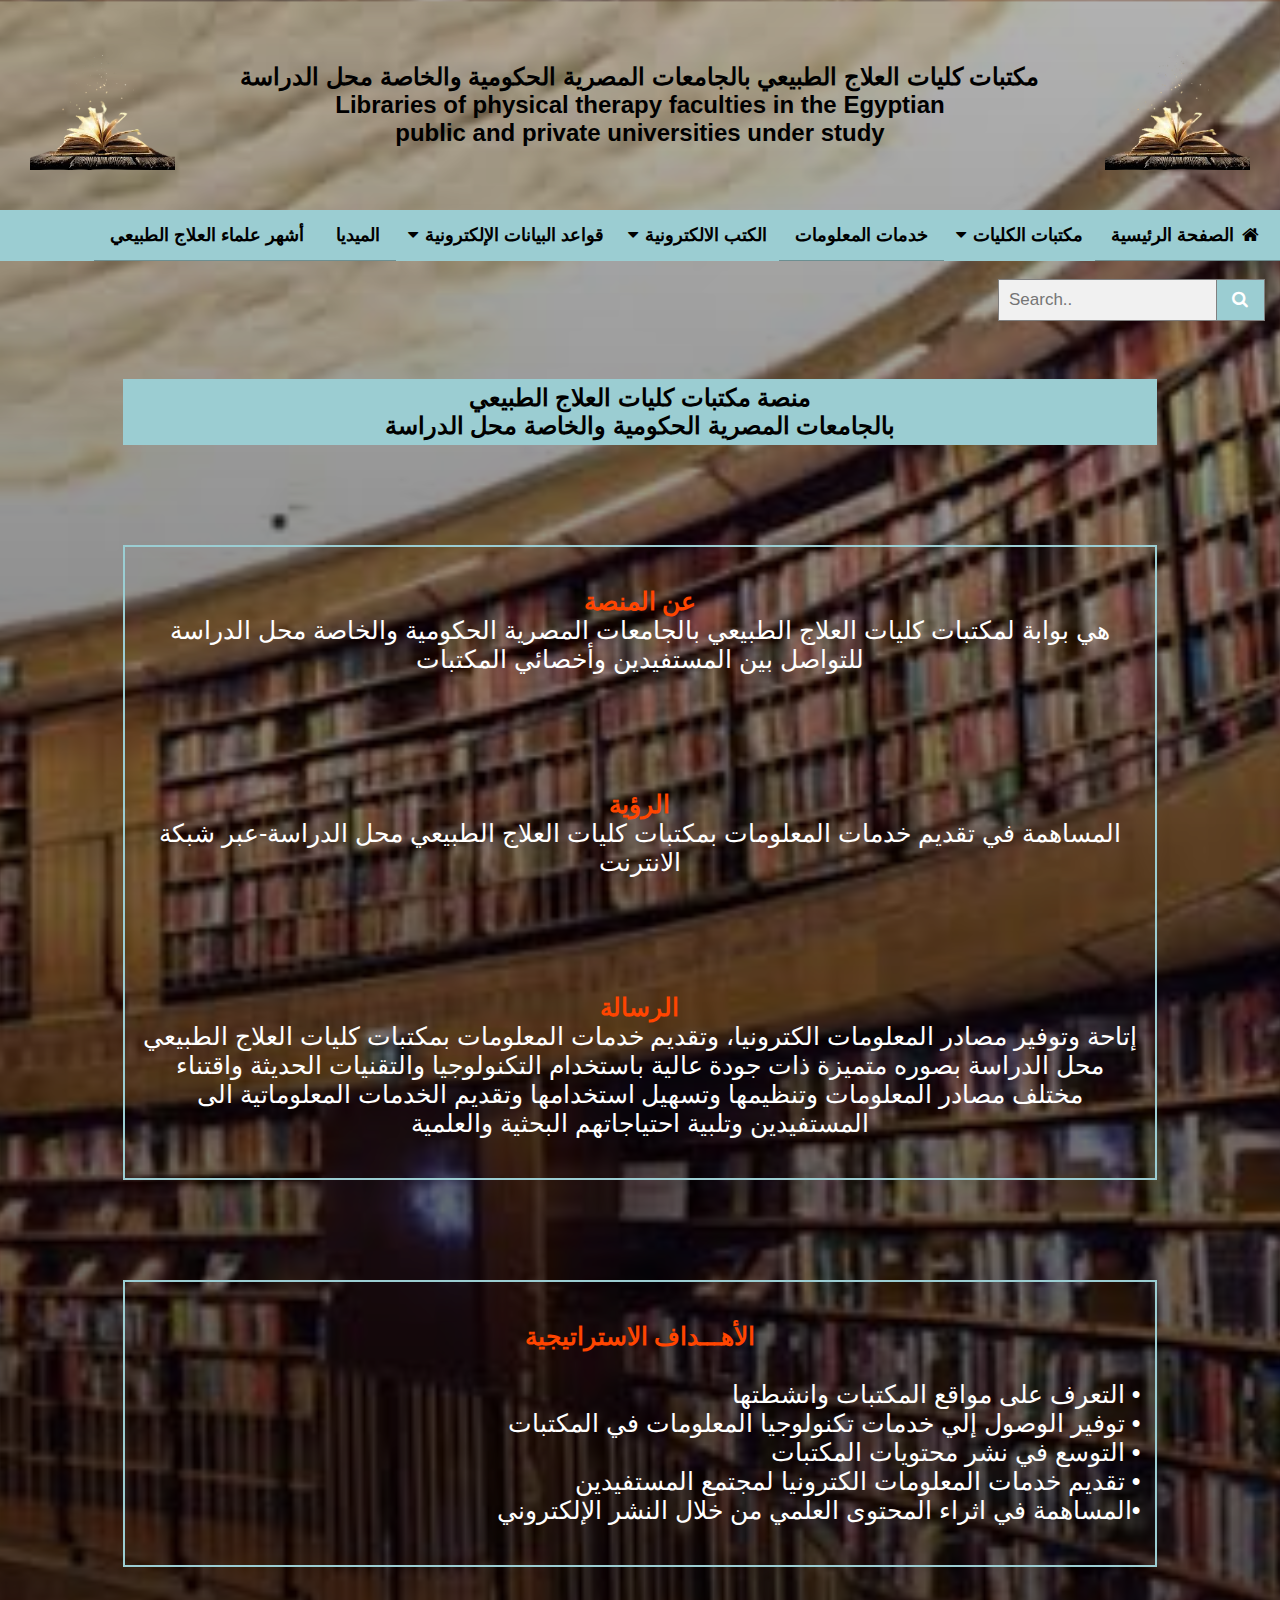
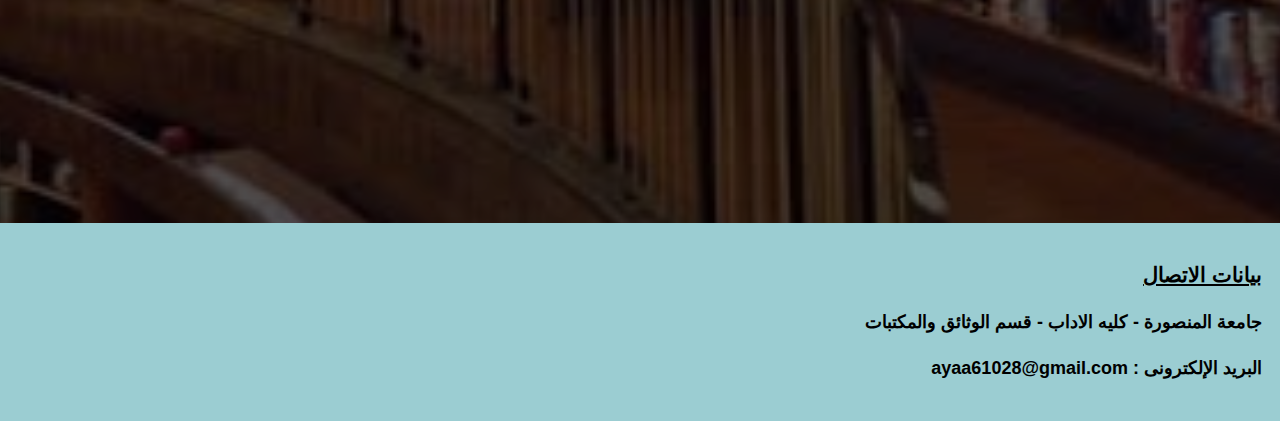
==== commit e9b3e23a: "Add files via upload" ====
--- a/index.html
+++ b/index.html
@@ -19,17 +19,30 @@
 
    
   
-       <!--   bar 1  -->
-
-       <center>
-        <h2 class="msg_title">    مكتبات كليات العلاج الطبيعي 
-            <br>
-                بالجامعات المصرية الحكومية والخاصة محل الدراسة        </h2>
-    </center>
-
-
-
-
+
+
+    <div class="navbar1">
+
+      <img src="images/logo.png" class="logo1">
+
+      <h2 class="msg_title1">
+        مكتبات كليات العلاج الطبيعي بالجامعات المصرية الحكومية والخاصة محل الدراسة 
+        <br>
+        Libraries of physical therapy faculties in the Egyptian 
+        <br>
+         public and private universities under study
+      </h2>
+
+
+      <img src="images/logo.png" class="logo2">
+
+  
+
+  </div>
+
+
+   
+   
 
 
 
@@ -70,7 +83,7 @@
                 <button class="dropbtn">  <i class="fa fa-caret-down"></i>   الكتب الالكترونية
                 </button>
                 <div class="dropdown-content">
-                <a href="http://mustopac.must.edu.eg/cgi-bin/koha/opac-detail.pl?biblionumber=30494&query_desc=kw%2Cwrdl%3A%20%D8%A7%D9%84%D8%B9%D9%84%D8%A7%D8%AC%20%D8%A7%D9%84%D8%B7%D8%A8%D9%8A%D8%B9%D9%89"> جامعة مصر </a> 
+                <a href="http://mustopac.must.edu.eg/cgi-bin/koha/opac-detail.pl?biblionumber=30494&query_desc=kw%2Cwrdl%3A%20%D8%A7%D9%84%D8%B9%D9%84%D8%A7%D8%AC%20%D8%A7%D9%84%D8%B7%D8%A8%D9%8A%D8%B9%D9%89"> جامعة مصر للعلوم والتكنولوجيا  </a> 
                 <a href="http://www.eulc.edu.eg/eulc_v5/libraries/Start.aspx?fn=DrawInterFace&ScopeID=1.4.9"> إتحاد المكتبات  </a> 
                 <a href="https://www.noor-book.com/en/"> مكتبة نور  </a> 
                 </div>
@@ -113,6 +126,15 @@
   
   
   
+        <br>
+
+
+        <div class="search_icon">
+          <form class="example" action="/action_page.php" style="margin:auto;max-width:300px">
+            <input type="text" placeholder="Search.." name="search2">
+            <button type="submit"><i class="fa fa-search"></i></button>
+          </form>  
+        </div>
   
   
 
@@ -169,7 +191,7 @@
           <p>
         
             <center>
-              <span class="spn_orange"><b>   الهــدف </b></span>
+              <span class="spn_orange"><b>   الأهـــداف الاستراتيجية </b></span>
             </center>
   
               <br>
--- a/css/masterHome.css
+++ b/css/masterHome.css
@@ -3,7 +3,8 @@
 body {
   margin: 0;
   font-family: Arial;
-  background-image: linear-gradient(rgba(0,0,0,0.75),rgba(0,0,0,0.75)),url(../images/test_lib.jpeg);
+  background-image: linear-gradient(rgba(0,0,0,0.30),rgba(0,0,0,0.75)),url(../images/test_lib.jpeg);
+  /* background-image: linear-gradient(rgba(0,0,0,0.50),rgba(0,0,0,0.75)),url(../images/lib_background.jpeg); */
   background-size: cover;
   background-position: center;
 }
@@ -16,13 +17,118 @@
       .msg_title{
         margin: 10px;
         text-align: center;
-        color: white;
+        color: black;
       }
 
 
     
+      
+      /* nav bar 1  */
+
+      .navbar1 {
+        height: 20vh;
+        margin: auto;
+        padding: 15px;
+        display: flex;
+        align-items: center;
+        justify-content: space-between;
+    }
+
+      .msg_title1{
+        text-align: center;
+        color: black;
+      }
+
+
+      .logo1 , .logo2 {
+        max-height: 130px;
+        max-width: 100%;
+        vertical-align: middle;
+        margin: 0 15px;
+    }
+
+
+
 
     
+
+.box {
+  height: 35px;
+  display: flex;
+  cursor: pointer;
+  padding: 10px 20px;
+  background: #fff;
+  border-radius: 30px;
+  align-items: center;
+  box-shadow: 0 10px 25px rgba(0,0,0,0.3);
+  margin: 0 30px;
+}
+
+.box:hover input {
+  width: 200px;
+}
+
+.box input {
+  width: 0;
+  outline: none;
+  border: none;
+  font-weight: 500;
+  transition: 0.8s;
+  background: transparent;
+}
+
+.box a .fa {
+  color: #9BCDD2;
+  font-size: 18px;
+}
+
+    
+
+
+
+
+
+form.example input[type=text] {
+  padding: 10px;
+  font-size: 17px;
+  border: 1px solid grey;
+  float: left;
+  width: 70%;
+  background: #f1f1f1;
+}
+
+form.example button {
+  float: left;
+  width: 17%;
+  padding: 10px;
+  background: #9BCDD2;
+  color: white;
+  font-size: 17px;
+  border: 1px solid grey;
+  border-left: none;
+  cursor: pointer;
+}
+
+form.example button:hover {
+  background: #0b7dda;
+}
+
+form.example::after {
+  content: "";
+  clear: both;
+  display: table;
+}
+
+
+.search_icon{
+  float: right;
+}
+
+
+
+
+
+
 
 
 
@@ -273,6 +379,40 @@
 
 @media screen and (max-width: 600px) {
 
+  
+  .navbar1 {
+    height: 25vh;
+  }
+
+  .logo1 {
+    max-height: 100px;
+    max-width: 60%;
+    vertical-align: middle;
+    margin: 0 0px;
+}
+
+.logo2{
+  display: none;
+}
+
+
+.box {
+  display: none;
+}
+
+
+
+
+
+form.example input[type=text] {
+  width: 70%;
+}
+
+form.example button {
+  width: 18%;
+}
+
+
  
   .topnav a:not(:first-child), .dropdown .dropbtn {
     display: none;
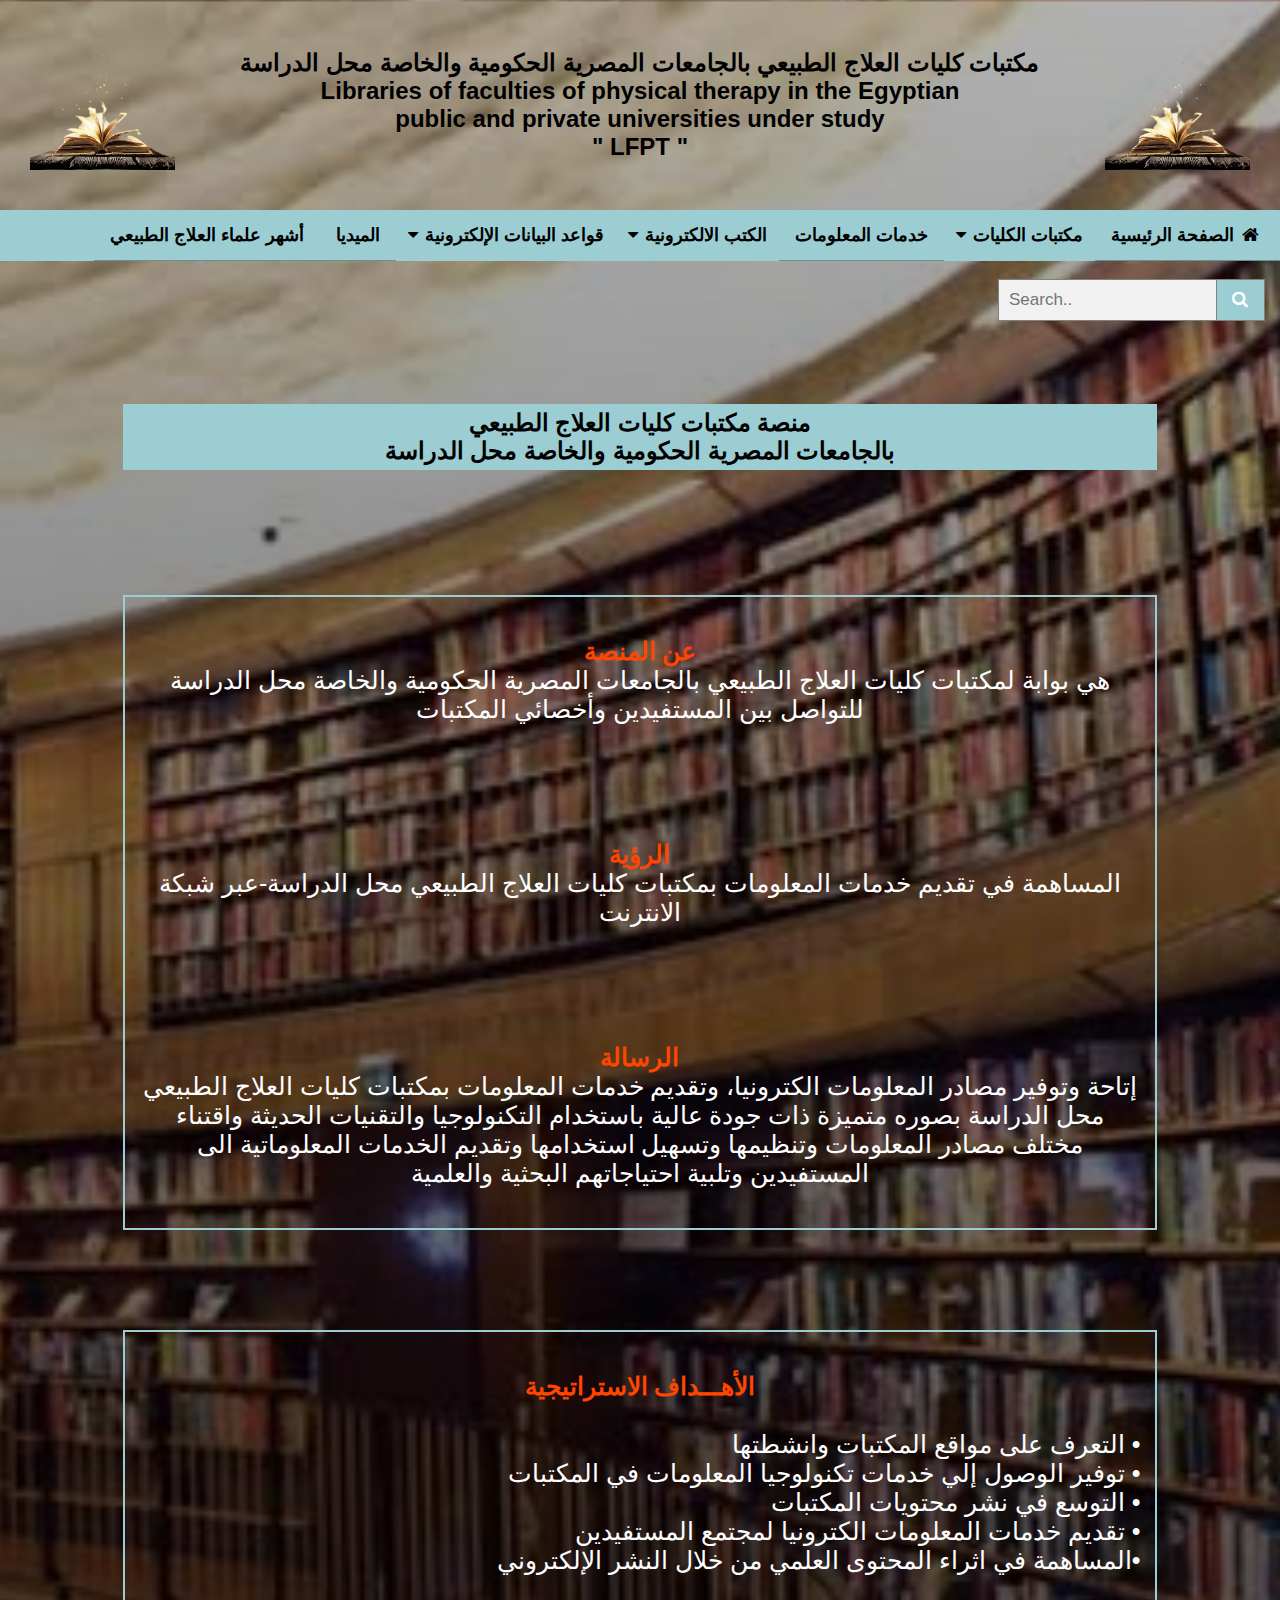
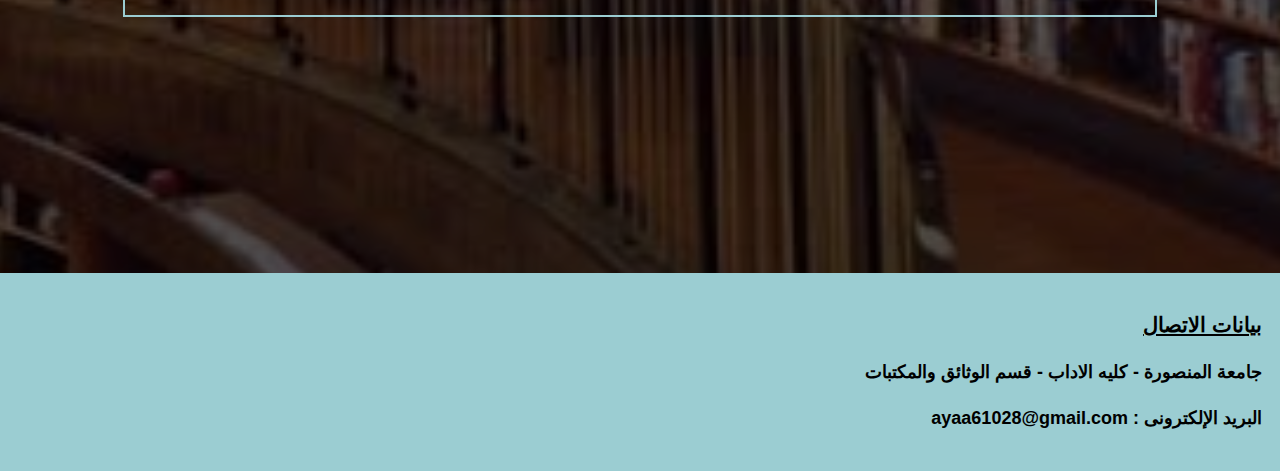
==== commit 7ce091d1: "Add files via upload" ====
--- a/index.html
+++ b/index.html
@@ -28,9 +28,12 @@
       <h2 class="msg_title1">
         مكتبات كليات العلاج الطبيعي بالجامعات المصرية الحكومية والخاصة محل الدراسة 
         <br>
-        Libraries of physical therapy faculties in the Egyptian 
+        Libraries of faculties of physical therapy in the Egyptian 
         <br>
          public and private universities under study
+
+         <br>
+          " LFPT "
       </h2>
 
 
@@ -84,7 +87,7 @@
                 </button>
                 <div class="dropdown-content">
                 <a href="http://mustopac.must.edu.eg/cgi-bin/koha/opac-detail.pl?biblionumber=30494&query_desc=kw%2Cwrdl%3A%20%D8%A7%D9%84%D8%B9%D9%84%D8%A7%D8%AC%20%D8%A7%D9%84%D8%B7%D8%A8%D9%8A%D8%B9%D9%89"> جامعة مصر للعلوم والتكنولوجيا  </a> 
-                <a href="http://www.eulc.edu.eg/eulc_v5/libraries/Start.aspx?fn=DrawInterFace&ScopeID=1.4.9"> إتحاد المكتبات  </a> 
+                <a href="http://www.eulc.edu.eg/eulc_v5/libraries/Start.aspx?fn=DrawInterFace&ScopeID=1.4.9"> إتحاد المكتبات المصرية  </a> 
                 <a href="https://www.noor-book.com/en/"> مكتبة نور  </a> 
                 </div>
             </div>
@@ -100,7 +103,7 @@
               </button>
               <div class="dropdown-content">
               <a href="https://www.ekb.eg/ar/home"> بنك المعرفة المصرى  </a> 
-              <a href="http://www.eulc.edu.eg/eulc_v5/libraries/Start.aspx?fn=DrawInterFace&ScopeID=1.4.9">  اتحاد المكتبات </a> 
+              <a href="http://www.eulc.edu.eg/eulc_v5/libraries/Start.aspx?fn=DrawInterFace&ScopeID=1.4.9">  إتحاد المكتبات المصرية </a> 
               </div>
           </div>
 
@@ -159,6 +162,7 @@
        <div class="page_contain">
         <p>
            <center>
+            
           <span class="spn_orange"><b>عن المنصة </b></span>
 
           <br>
--- a/css/masterHome.css
+++ b/css/masterHome.css
@@ -297,7 +297,7 @@
   text-align: center;
   padding: 5px;
   color: black;
-  margin: 100px auto;
+  margin: 125px auto;
 }
 
 
@@ -381,17 +381,17 @@
 
   
   .navbar1 {
-    height: 25vh;
-  }
-
-  .logo1 {
+    height: 35vh;
+  }
+
+  /* .logo1 {
     max-height: 100px;
     max-width: 60%;
     vertical-align: middle;
     margin: 0 0px;
-}
-
-.logo2{
+} */
+
+.logo1 , .logo2{
   display: none;
 }
 
